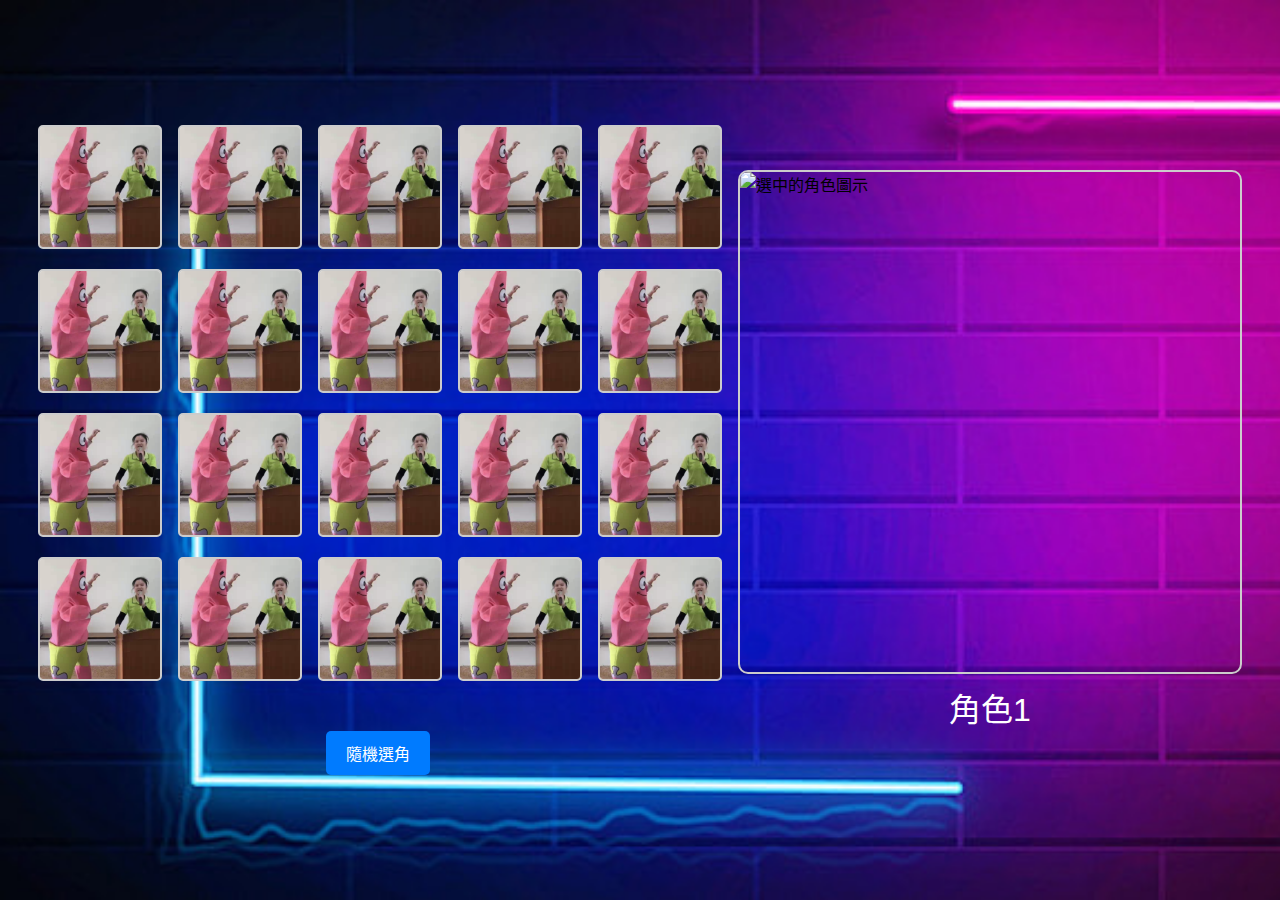
==== index.html @ 6a93fb62 "20241005_v1" ====
<!DOCTYPE html>
<html lang="zh-tw">

<head>
    <meta charset="UTF-8">
    <meta name="viewport" content="width=device-width, initial-scale=1.0">
    <title>遊戲選角介面</title>
    <link rel="stylesheet" href="style.css">
    <!-- 引入 Font Awesome -->
    <link rel="stylesheet" href="https://cdnjs.cloudflare.com/ajax/libs/font-awesome/6.0.0-beta3/css/all.min.css">
    <!-- 加入 jQuery -->
    <script src="https://ajax.googleapis.com/ajax/libs/jquery/3.6.0/jquery.min.js"></script>
</head>

<body>
    <div class="container">
        <!-- 角色選擇區域 -->
        <div class="character-section">
            <div class="character-grid" id="character-grid">
                <!-- 角色方框將由JS動態生成 -->
            </div>

            <!-- 按鈕來隨機選角 -->
            <button id="random-button">隨機選角</button>
        </div>

        <!-- 顯示選中的角色大圖 -->
        <div class="character-info">
            <img id="character-image" src="" alt="選中的角色圖示">
            <div class="character-name" id="character-name">角色1</div>
        </div>
    </div>


    <audio id="random-sound" src="music/音效1.mp3"></audio>
    <script src="script.js"></script>
</body>

</html>
---- style.css ----
body {
    margin: 0;
    padding: 0;
    font-family: Arial, sans-serif;
    /* 底層背景圖片 */
    background-image: url('img/Background2.jpg');
    background-size: cover; /* 確保背景圖片覆蓋整個視窗 */
    background-position: top left; /* 背景圖片固定在左上角 */
    background-repeat: no-repeat; /* 不重複背景圖片 */
    height: 100vh; /* 使背景圖片的高度為視窗高度 */
    display: flex;
    justify-content: center;
    align-items: center;
}

.container {
    background-color: transparent; /* 移除背景或設置為透明 */
    padding: 20px;
    border-radius: 10px;
    display: flex;
    gap: 20px;
}

.character-section {
    display: flex;
    flex-direction: column;
    align-items: center;
    gap: 30px; /* 增加間距，您可以根據需要調整數值 */
}

.character-grid {
    display: grid;
    grid-template-columns: repeat(5, 120px); /* 更新列的寬度 */
    grid-gap: 20px; /* 增加方框之間的間隔 */
    margin-bottom: 20px;
}

.character-box {
    width: 120px; /* 調整方框寬度 */
    height: 120px; /* 調整方框高度 */
    background-color: #f0f0f0;
    border: 2px solid #ccc;
    cursor: pointer;
    display: flex;
    justify-content: center;
    align-items: center;
    border-radius: 5px;
    transition: border 0.3s;
}

.character-box img {
    width: 120px; /* 調整縮圖寬度 */
    height: 120px; /* 調整縮圖高度 */
    object-fit: cover;
    border-radius: 3px;
}

.character-box.selected {
    border: 6px solid red;
}

.character-info {
    display: flex;
    flex-direction: column; /* 讓圖示和文字垂直排列 */
    justify-content: center;
    align-items: center;
}

.character-info img {
    width: 500px; /* 與左側方框同寬 */
    height: 500px; /* 與左側方框同高 */
    object-fit: cover;
    border: 2px solid #ccc;
    border-radius: 10px;
}

.character-info .character-name {
    margin-top: 10px; /* 圖示與文字之間的距離 */
    font-size: 32px;
    text-align: center;
    color: white;
}

#random-button {
    padding: 10px 20px;
    font-size: 16px;
    cursor: pointer;
    border: none;
    background-color: #007BFF;
    color: white;
    border-radius: 5px;
    transition: background-color 0.3s;
}

#random-button:hover {
    background-color: #0056b3;
}
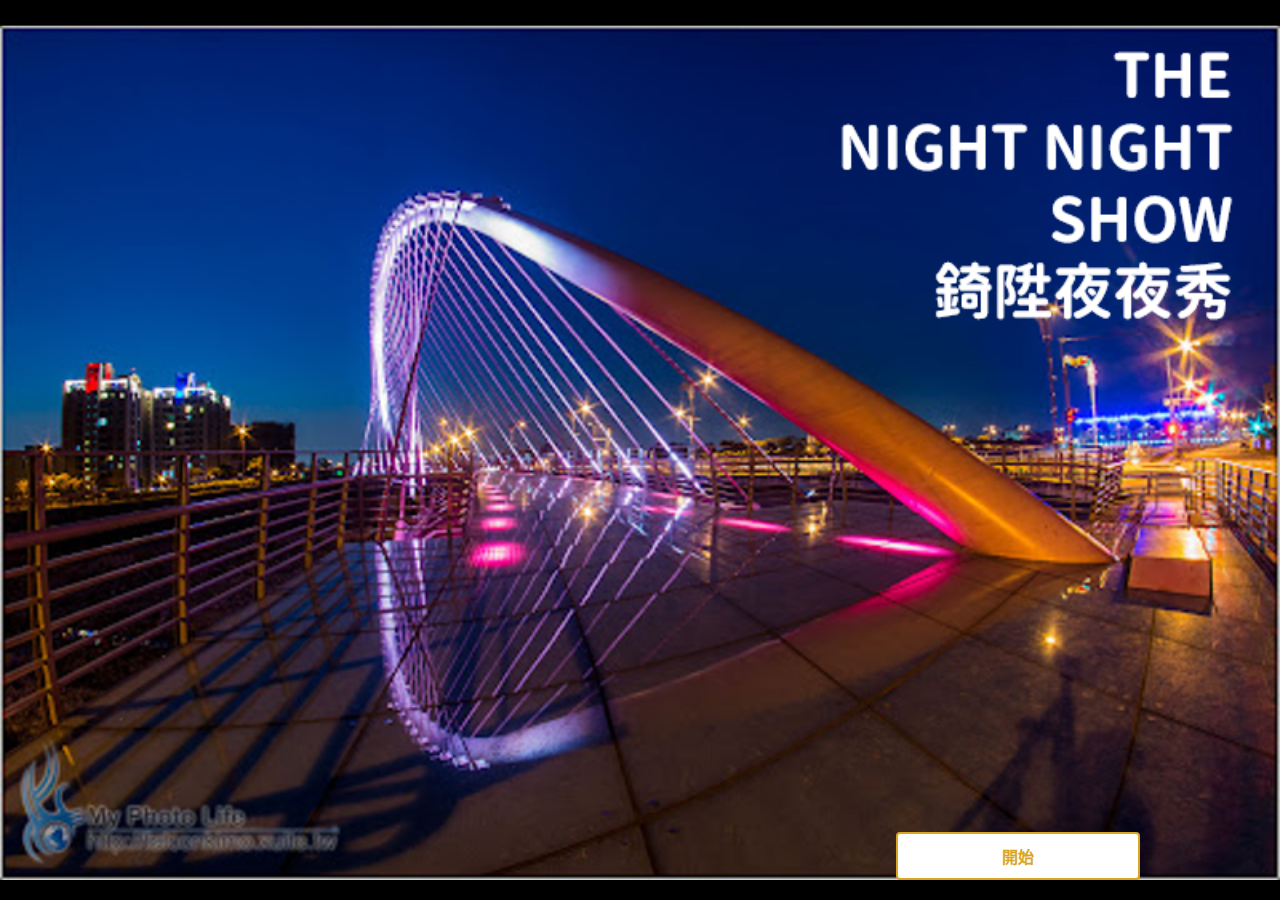
==== commit edc9273c: "20241006_v1" ====
--- a/index.html
+++ b/index.html
@@ -4,8 +4,89 @@
 <head>
     <meta charset="UTF-8">
     <meta name="viewport" content="width=device-width, initial-scale=1.0">
-    <title>遊戲選角介面</title>
-    <link rel="stylesheet" href="style.css">
+    <title>錡陞夜夜秀</title>
+    <style>
+        body {
+            margin: 0;
+            padding: 0;
+            font-family: Arial, sans-serif;
+            /* 底層背景圖片 */
+            background-image: url('img/Background1.png');
+            background-size: contain;
+            /* 使整張圖片入鏡 */
+            background-position: center;
+            /* 圖片在視窗中置中 */
+            background-repeat: no-repeat;
+            /* 不重複背景圖片 */
+            height: 100vh;
+            /* 使背景圖片的高度為視窗高度 */
+            display: flex;
+            justify-content: center;
+            align-items: center;
+            background-color: #000;
+            /* 當圖片不覆蓋視窗全部時，用黑色背景填補 */
+        }
+
+        .btn {
+            display: inline-block;
+            position: absolute;
+            bottom: 20px;
+            /* 靠下的距離 */
+            left: 70%;
+            z-index: 1;
+            min-width: 200px;
+            background: #FFFFFF;
+            border: 2px solid goldenrod;
+            border-radius: 4px;
+            color: goldenrod;
+            font-size: 1rem;
+            text-transform: uppercase;
+            font-weight: bold;
+            text-align: center;
+            text-decoration: none;
+            overflow: hidden;
+            transition: 0.5s;
+            padding: 10px 20px;
+        }
+
+        .btn span {
+            position: absolute;
+            width: 25%;
+            height: 100%;
+            background-color: goldenrod;
+            transform: translateY(150%);
+            border-radius: 50%;
+            left: calc((var(--n) - 1) * 25%);
+            transition: 0.5s;
+            transition-delay: calc((var(--n) - 1) * 0.1s);
+            z-index: -1;
+        }
+
+        .btn:hover,
+        .btn:focus {
+            color: black;
+        }
+
+        .btn:hover span {
+            transform: translateY(0) scale(2);
+        }
+
+        .btn span:nth-child(1) {
+            --n: 1;
+        }
+
+        .btn span:nth-child(2) {
+            --n: 2;
+        }
+
+        .btn span:nth-child(3) {
+            --n: 3;
+        }
+
+        .btn span:nth-child(4) {
+            --n: 4;
+        }
+    </style>
     <!-- 引入 Font Awesome -->
     <link rel="stylesheet" href="https://cdnjs.cloudflare.com/ajax/libs/font-awesome/6.0.0-beta3/css/all.min.css">
     <!-- 加入 jQuery -->
@@ -13,27 +94,10 @@
 </head>
 
 <body>
-    <div class="container">
-        <!-- 角色選擇區域 -->
-        <div class="character-section">
-            <div class="character-grid" id="character-grid">
-                <!-- 角色方框將由JS動態生成 -->
-            </div>
-
-            <!-- 按鈕來隨機選角 -->
-            <button id="random-button">隨機選角</button>
-        </div>
-
-        <!-- 顯示選中的角色大圖 -->
-        <div class="character-info">
-            <img id="character-image" src="" alt="選中的角色圖示">
-            <div class="character-name" id="character-name">角色1</div>
-        </div>
-    </div>
-
-
-    <audio id="random-sound" src="music/音效1.mp3"></audio>
-    <script src="script.js"></script>
+    <a href="RandomCast.html" class="btn">
+        開始
+        <span></span><span></span><span></span><span></span>
+    </a>
 </body>
 
 </html>